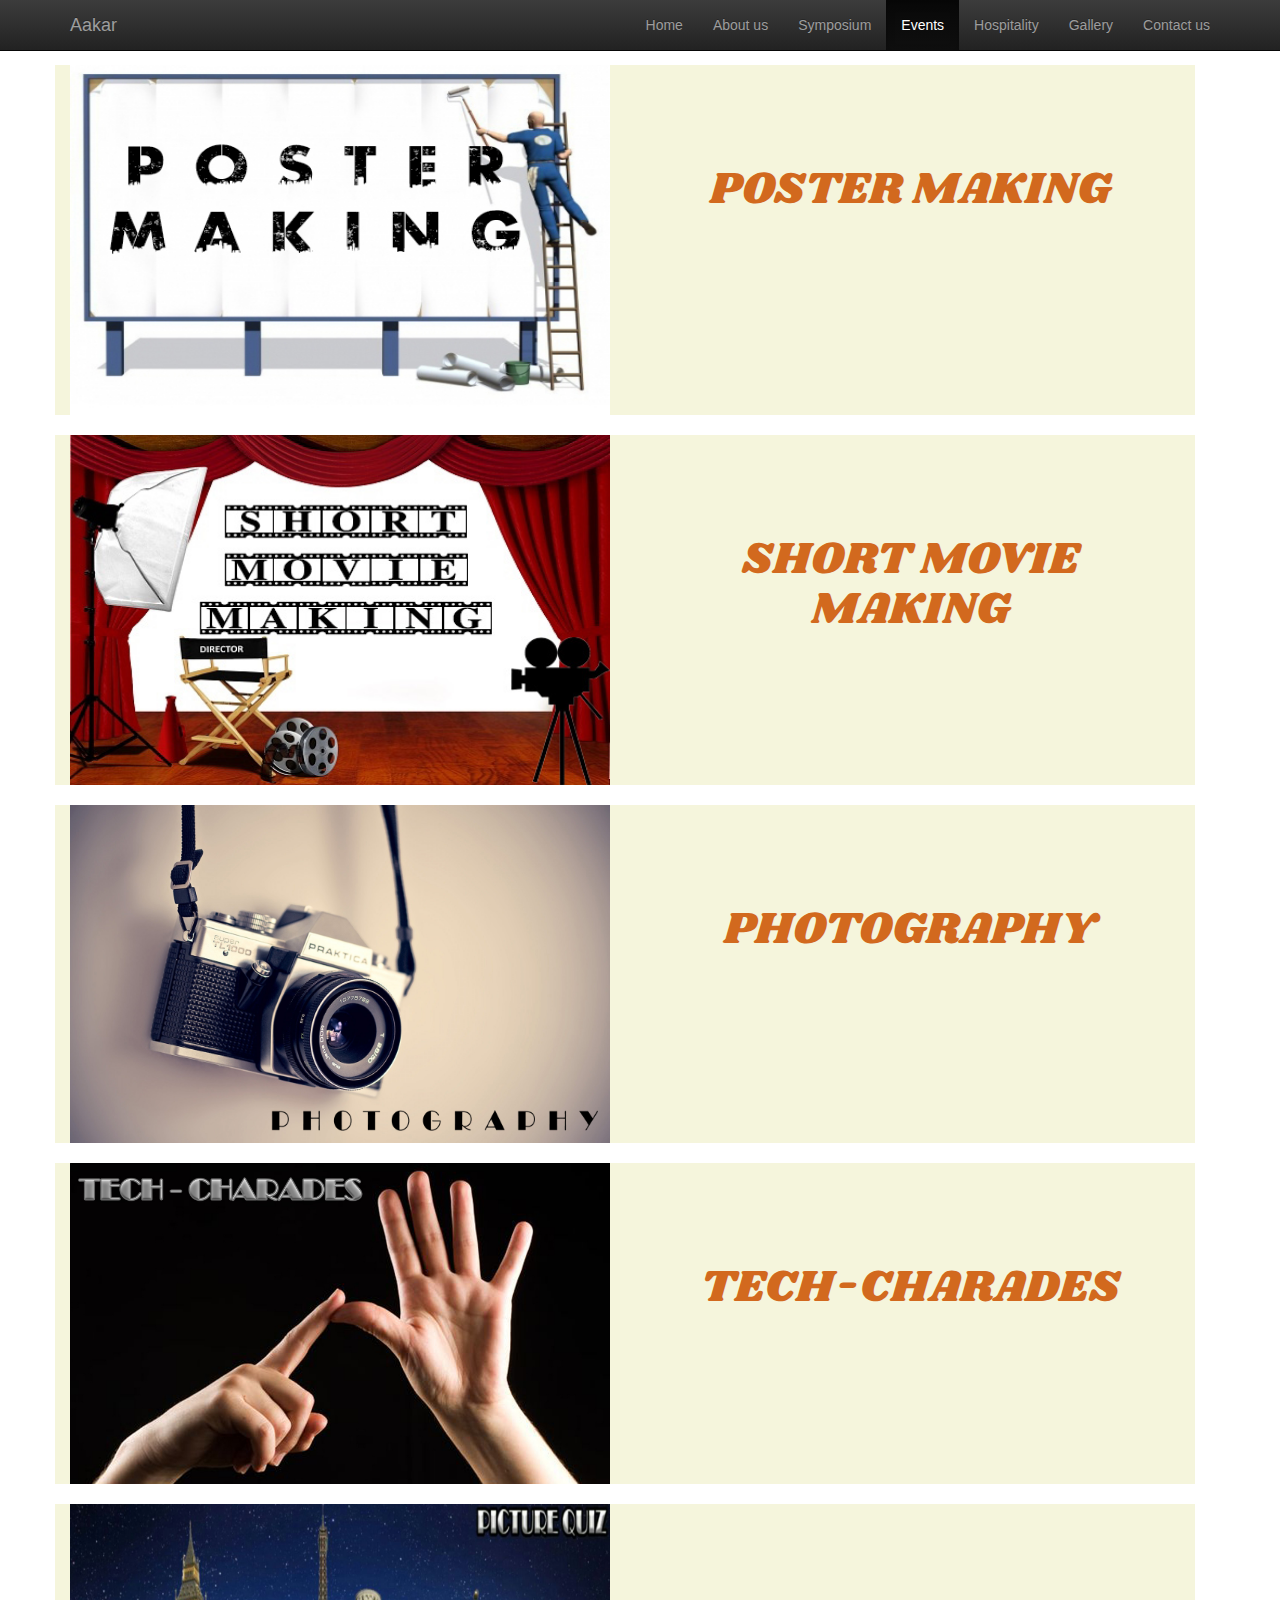
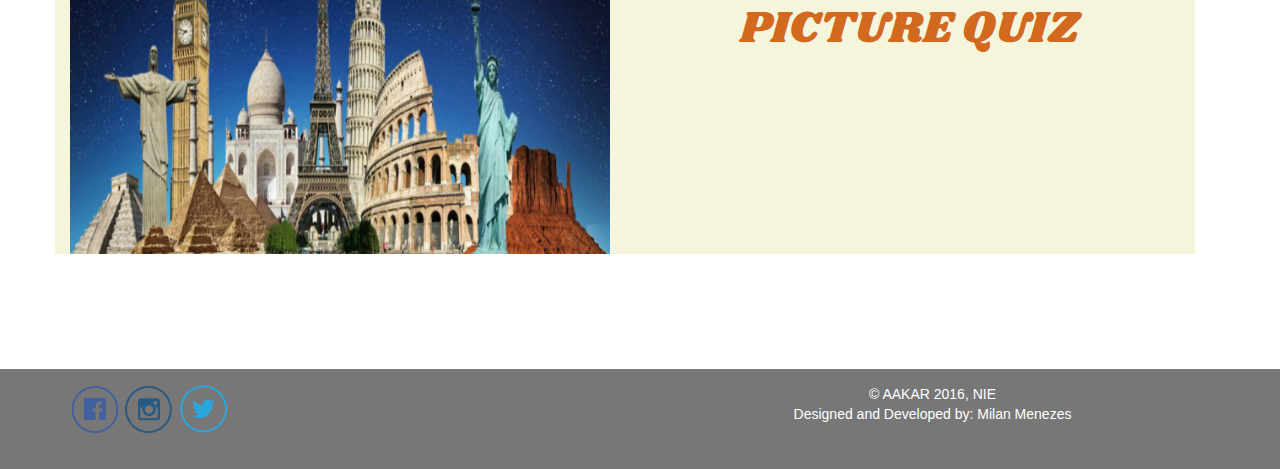
==== events/index.html @ a26828ea "initial commit" ====
<!DOCTYPE html>
<html lang="en">
  <head>
    <meta charset="utf-8">
    <meta http-equiv="X-UA-Compatible" content="IE=edge">
    <meta name="viewport" content="width=device-width, initial-scale=1">
    <!-- The above 3 meta tags *must* come first in the head; any other head content must come *after* these tags -->
    <meta name="keywords" content="Aakar, NIE, Civil Department, Fest, Mysore">
    <meta name="description" content="Aakar, the official website of the annual fest of Civil Department, The National Institute of Engineering, Mysuru">
    <meta name="author" content="Milan Menezes">
    <link rel="icon" href="../favicon.ico">

    <title>Aakar</title>

    <!-- Bootstrap core CSS -->
    <link href="../css/bootstrap.min.css" rel="stylesheet">
    <!-- Bootstrap theme -->
    <link href="../css/bootstrap-theme.min.css" rel="stylesheet">

    <!-- Custom styles for this template -->
    <link href="../css/theme.css" rel="stylesheet">

    <link href='https://fonts.googleapis.com/css?family=Lato:300,400,700' rel='stylesheet' type='text/css'>
    <link href="https://fonts.googleapis.com/css?family=Shrikhand" rel="stylesheet">
    

   

    <!-- HTML5 shim and Respond.js for IE8 support of HTML5 elements and media queries -->
    <!--[if lt IE 9]>
      <script src="https://oss.maxcdn.com/html5shiv/3.7.2/html5shiv.min.js"></script>
      <script src="https://oss.maxcdn.com/respond/1.4.2/respond.min.js"></script>
    <![endif]-->
  </head>

  <body role="document" id="bod">

    <!-- Fixed navbar -->
    <nav class="navbar navbar-inverse navbar-fixed-top">
      <div class="container">
        <div class="navbar-header">
          <button type="button" class="navbar-toggle collapsed" data-toggle="collapse" data-target="#navbar" aria-expanded="false" aria-controls="navbar">
            <span class="sr-only">Toggle navigation</span>
            <span class="icon-bar"></span>
            <span class="icon-bar"></span>
            <span class="icon-bar"></span>
          </button>
          <a class="navbar-brand" href="../">Aakar</a>
        </div>
        <div id="navbar" class="navbar-collapse collapse ">
          <ul class="nav navbar-nav navbar-right">
            <li><a href="../">Home</a></li>
            <li ><a href="../about_us.html">About us</a></li>
            <li><a href="../symposium.html">Symposium</a></li>
            <li class="active"><a href="#">Events</a></li>
            <li ><a href="../hospitality.html">Hospitality</a></li>
            <li><a href="../gallery">Gallery</a></li>
            <li ><a href="../contact_us.html">Contact us</a></li>
         
              </ul>
           
        </div><!--/.nav-collapse -->
      </div>
    </nav>
      <div class="container text-center">
        <div class="row box" onclick="location.href = '#'">
          <div class="col-md-6">
            <img class="img-responsive" src="../images/events/1.jpg" alt="">

          </div>
          <div class="col-md-6">
              <a href="poster_making.html"><h2>Poster Making</h2></a>

          </div>
        </div>

        <div class="row box">
          <div class="col-md-6">
            <img class="img-responsive" src="../images/events/2.jpg" alt="">

          </div>
          <div class="col-md-6">
              <a href="short_movie.html"><h2>Short Movie Making</h2></a>

          </div>
        </div>

        <div class="row box">
          <div class="col-md-6">
            <img class="img-responsive" src="../images/events/3.jpg" alt="">

          </div>
          <div class="col-md-6">
              <a href="photography.html"><h2>Photography</h2></a>

          </div>
        </div>

        <div class="row box">
          <div class="col-md-6">
            <img class="img-responsive" src="../images/events/4.jpg" alt="">

          </div>
          <div class="col-md-6">
              <a href="tech.charades.html"><h2>Tech-charades</h2></a>

          </div>
        </div>

        <div class="row box">
          <div class="col-md-6">
            <img class="img-responsive" src="../images/events/5-1.jpeg" alt="">

          </div>
          <div class="col-md-6">
              <a href="picture_quiz.html"><h2>Picture Quiz</h2></a>

          </div>
        </div>
      </div>
      <br>
      <br>
      <br>
      <br>
      <br>  


        <footer class="footer">
      <div class="container fot">
        <div class="row">
        <br>
          <br>
        
          <div class="col-md-6 soc">
            <a href="https://www.facebook.com/aakarnie/" target="__blank"><img src="../images/fb.png"> </a>
            <a href="#" target="__blank"><img src="../images/insta.png"> </a>
            <a href="#" target="__blank"><img src="../images/twit.png"> </a> 
          </div> 
        <div class="col-md-6">
          <div class="text-center">
          <p>© AAKAR 2016, NIE</p>
        </div>
        
        <div class="text-center">
          <a href="https://www.facebook.com/milan.menezes" target="__blank">Designed and Developed by: Milan Menezes</a>
        </div>
        </div>
      </div></div>
    </footer>

    <!-- Bootstrap core JavaScript
    ================================================== -->
    <!-- Placed at the end of the document so the pages load faster -->
    <script src="https://ajax.googleapis.com/ajax/libs/jquery/1.11.3/jquery.min.js"></script>
    
    <script src="../js/bootstrap.min.js"></script>
    <script src="../assets/js/docs.min.js"></script>
    <script src="../js/validator.js"></script>
        <script src="../js/contact.js"></script>
        <script src="../js/parallax.min.js"></script>
        <script type="text/javascript">
          $(window).load(function() {
              var myVar;
    
       myVar = setTimeout(showPage, 0);
            function showPage(){
              document.getElementById("bod").style.visibility = "visible";
    
            
            
          }

          });
            
        </script>
      
  </body>
</html>
---- css/theme.css ----
body {
  padding-top: 70px;
  padding-bottom: 30px;
}

.theme-dropdown .dropdown-menu {
  position: static;
  display: block;
  margin-bottom: 20px;
}

.theme-showcase > p > .btn {
  margin: 5px 0;
}

.theme-showcase .navbar .container {
  width: auto;
}



.carousel-control {
	display: none;
}

.navbar{
    margin-bottom: 0;
    
}
@media screen and (orientation: portrait) {

  .navbar{
    max-width: 100%;
  }
}
.row{
	position: relative;
	top:-25px;
}

.banner-img {

width: 100%;
max-height: 900px;
overflow: hidden;

}

@media screen and (orientation: portrait) {
.banner-img {

width: 100%;
max-height: 20%;
overflow: hidden;

}

}

img.aakar
{
	position: absolute;
	max-width: 30%;
	top: 45%;
	left: 35%;
	border-radius: 3px;
	box-shadow: 0 3px 6px rgba(0,0,0,0.9);
}

.date {
  text-align: center;
  position: absolute;
  top: 80%;
  font-size: 400%;
  color: red;
  width: 100%;
  font-family: 'Shrikhand', cursive;

}

@media screen and (orientation: portrait) {
  img.aakar {
  		position: absolute;
      max-width: 30%;
      top: 40%;
  }
  .date {
    text-align: center;
    width: 100%;
    font-size: 130%;
    top: 70%;
    
  }
}


.civil
{
	position: absolute;
	top: 10%;
	left: 75%;
  right: 3%;
  font-family: 'Shrikhand', cursive;
	font-size: 300%;

}

@media screen and (orientation: portrait) {
  .civil {
  		position: absolute;
      font-family: 'Shrikhand', cursive;
      top: 13%;
      max-width: 30%;
      left: 65%;
      font-size: 80%;
  }
}


img.nie
{
	position: absolute;
	width: 10%;
	top: 5%;
	left: 5%;
	
}



@media screen and (orientation: portrait) {
  img.nie {
  		position: absolute;
      max-width: 30%;
      top: 13%;
  }
}


.symposium {
width:100%;
height:100%;
float:left;
overflow:hidden;
position:relative;
text-align:center;
cursor:default;
}

.symposium-overlay {
  width:100%;
height:100%;
position:absolute;
overflow:hidden;
top:0;
left:0;
opacity:1;
background-color:rgba(0,0,0,0.5);
}
.symposium img {
display:block;
position:relative;
}

.symposium h2 {
text-transform:uppercase;
color:#fff;
text-align:center;
position:relative;
font-size:30px;
/* background:rgba(0,0,0,0.6); */
padding:10px;
font-family: 'Shrikhand', cursive;
}

.symposium a.info {
text-decoration:none;
display:inline-block;
text-transform:uppercase;
color:#fff;
border:1px solid #fff;
background-color:transparent;
opacity:1;
filter:alpha(opacity=0);
-webkit-transition:all .2s ease-in-out;
transition:all .2s ease-in-out;
margin:20px 0 0;
padding:7px 14px;
}

@media only screen  and (min-width : 1224px) {
/* Styles */

.symposium .symposium-overlay {
width:100%;
height:100%;
position:absolute;
overflow:hidden;
top:0;
left:0;
opacity:0;
background-color:rgba(0,0,0,0.5);
-webkit-transition:all .4s ease-in-out;
transition:all .4s ease-in-out
}

.symposium img {
display:block;
position:relative;
-webkit-transition:all .4s linear;
transition:all .4s linear;
}

.symposium h2 {
text-transform:uppercase;
color:#fff;
text-align:center;
position:relative;
font-size:40px;
background:rgba(0,0,0,0.6);
-webkit-transform:translatey(-100px);
-ms-transform:translatey(-100px);
transform:translatey(-100px);
-webkit-transition:all .2s ease-in-out;
transition:all .2s ease-in-out;
padding:10px;
font-family: 'Shrikhand', cursive;
}

.symposium a.info {
text-decoration:none;
display:inline-block;
text-transform:uppercase;
font-size:20px;
color:#fff;
border:1px solid #fff;
background-color:transparent;
opacity:0;
filter:alpha(opacity=0);
-webkit-transition:all .2s ease-in-out;
transition:all .2s ease-in-out;
margin:50px 0 0;
padding:7px 14px;
}

.symposium a.info:hover {
box-shadow:0 0 5px #fff;
}

.symposium:hover img {
-ms-transform:scale(1.2);
-webkit-transform:scale(1.2);
transform:scale(1.2);
}

.symposium:hover .symposium-overlay {
opacity:1;
filter:alpha(opacity=100);
}

.symposium:hover h2,.symposium:hover a.info {
opacity:1;
filter:alpha(opacity=100);
-ms-transform:translatey(+200px);
-webkit-transform:translatey(+200px);
transform:translatey(+200px);
}

.symposium:hover a.info {
-webkit-transition-delay:.2s;
transition-delay:.2s;
}

}
.thumbnail {
    padding: 0 0 0 0;
    border: none;
    border-radius: 0;
}

.thumbnail img {
    width: 100%;
    height: 100%;
    margin-bottom: 10px;
}

.thumb {
    margin-bottom: 30px;
}

label {
    color: #333;
}
.btn-send {
    font-weight: 300;
    text-transform: uppercase;
    letter-spacing: 0.1em;
    margin-bottom: 20px;
}
.contact {
    font-family: 'Lato', sans-serif;
}
.contact h1{
    margin-bottom: 40px;
}

html {
  position: relative;
  min-height: 100%;
}
body {
  /* Margin bottom by footer height */
  margin-bottom: 60px;
}
.footer {
  position: absolute;
  bottom: 0;
  width: 100%;
  /* Set the fixed height of the footer here */
  height: 200px;
  /* background-color: #f5f5f5; */
 background-color: #777;
}

@media only screen  and (min-width : 1224px){
  .footer {
  position: absolute;
  bottom: 0;
  width: 100%;
  /* Set the fixed height of the footer here */
  height: 100px;
  /* background-color: #f5f5f5; */
 background-color: #777;
}

  }



.fot a{
  color: white;
  margin-top: 40px;
  
}

.fot p{
  margin: 0;
  color: white;
}


.soc img {
  border: none;
  width: 50px;
}

.events, .hospitality {

float:left;
overflow:hidden;
position:relative;
text-align:center;
cursor:pointer;
margin-bottom:10px;
text-transform: uppercase;
 -webkit-transition:all .4s linear;
  transition:all .4s linear;

}



.events-overlay {
  width:100%;
height:100%;
position:absolute;
overflow:hidden;
top:30%;
left:0;
opacity:1;
color: white;
-webkit-transition:all .4s linear;
transition:all .4s linear;


}



.hospitality-overlay {
  width:100%;
height:100%;
position:absolute;
overflow:hidden;
top:30%;
left:0;
opacity:1;
color: white;
-webkit-transition:all .4s linear;
transition:all .4s linear;

}

@media only screen  and (min-width : 1224px){
  .events img, .hospitality img{
  display:block;
position:relative;
-webkit-transition:all .4s linear;
transition:all .4s linear;
}

.events-overlay {
text-align: center;
position:absolute;
overflow:hidden;
top:40%;
max-height: 18%;
opacity:1;
font-size: 80px;
color: white;
font-weight: 300;
    text-transform: uppercase;

}

.hospitality-overlay {
text-align: center;
position:absolute;
overflow:hidden;
top:40%;
opacity:1;
font-size: 80px;
color: white;
font-weight: 300;
    text-transform: uppercase;

}


.events:hover .events-overlay, .hospitality:hover .hospitality-overlay h2{


background-color:transparent;
}

.events:hover  img{
 
  -webkit-transition:all .4s linear;
  transition:all .4s linear;
  -ms-transform:scale(1.2);
  -webkit-transform:scale(1.2);
  transform:scale(1.2);
 
}
.hospitality:hover  img{
 
  -webkit-transition:all .4s linear;
  transition:all .4s linear;
  -ms-transform:scale(1.2);
  -webkit-transform:scale(1.2);
  transform:scale(1.2);
 
}

}

@media screen and (orientation: portrait) {
  .soc {
      
      max-width: 100%;
      margin-left: 25%;
      margin-bottom: 10%;
  }
}
.contact-map {
  width: 100%;
  max-width: 100%;
  height: 500px;
  margin-bottom: 30px;
}
.map {
  width: 100%;
  max-width: 100%;
  height: 550px;
}

@media screen and (orientation: portrait) {
    .contact-map {
  width: 100%;
  max-width: 100%;
  height: 200px;
  margin-bottom: 10px;
}
.map {
  width: 100%;
  max-width: 100%;
  height: 300px;
}
  }

.slide img {
  -webkit-filter: grayscale(25%) opacity(70%); /* Chrome, Safari, Opera */
    filter: grayscale(25%) opacity(70%);
}

.sponsors {
  font-family: 'Shrikhand', cursive;
  color: white;
  
}
@media screen and (orientation: portrait) {

  .sponsors {
  
  color: black;
  
}
  }
.box a{
  
  display:inline-block;
  color:  #D2691E;
}
.box {
  
     background-color: #F5F5DC;
     padding: 0 0 0 0;
      margin-top: 20px;
      max-width: 100%;
      height: auto;
      overflow: hidden;
     
      width: 100%;

}

.box h2 {
   padding: 80px 0; 
   text-align: center;
   font-size: 45px;
   text-transform:uppercase;
font-family: 'Shrikhand', cursive;
}
@media screen and (orientation: portrait) {
.box h2 {
   margin-top: 10%;
   font-size: 40px;
 }
 .box h2 {
  padding: 0 0;
  text-align: center;
 }
}

.box img {
  max-height: 350px;
  width: 100%;
  overflow: hidden;

}
.box:hover {
  
}
.event_img img{
  width: 100%;  
  height: auto;
}

.rules li{
  padding: 10px;
}

.head-under {
  font-weight: bold;
  text-decoration: underline;
}

.under {
   text-decoration: underline;
   padding:10px; 
}


body {
  visibility: hidden;
  
}
#loader {
  
  visibility: visible; 
  position: absolute; 
  top: 0;
  left: 0;
  margin-top: 18%;
  margin-left: 45%;
} 

#loader img {
    width: 10%;
    height: 10%;
  }  

@media screen and (orientation: portrait) {
  #loader {
    margin-top: 70%;
  margin-left: 33%;
  }
  #loader img {
    width: 170%;
    height: 170%;
  }

  }
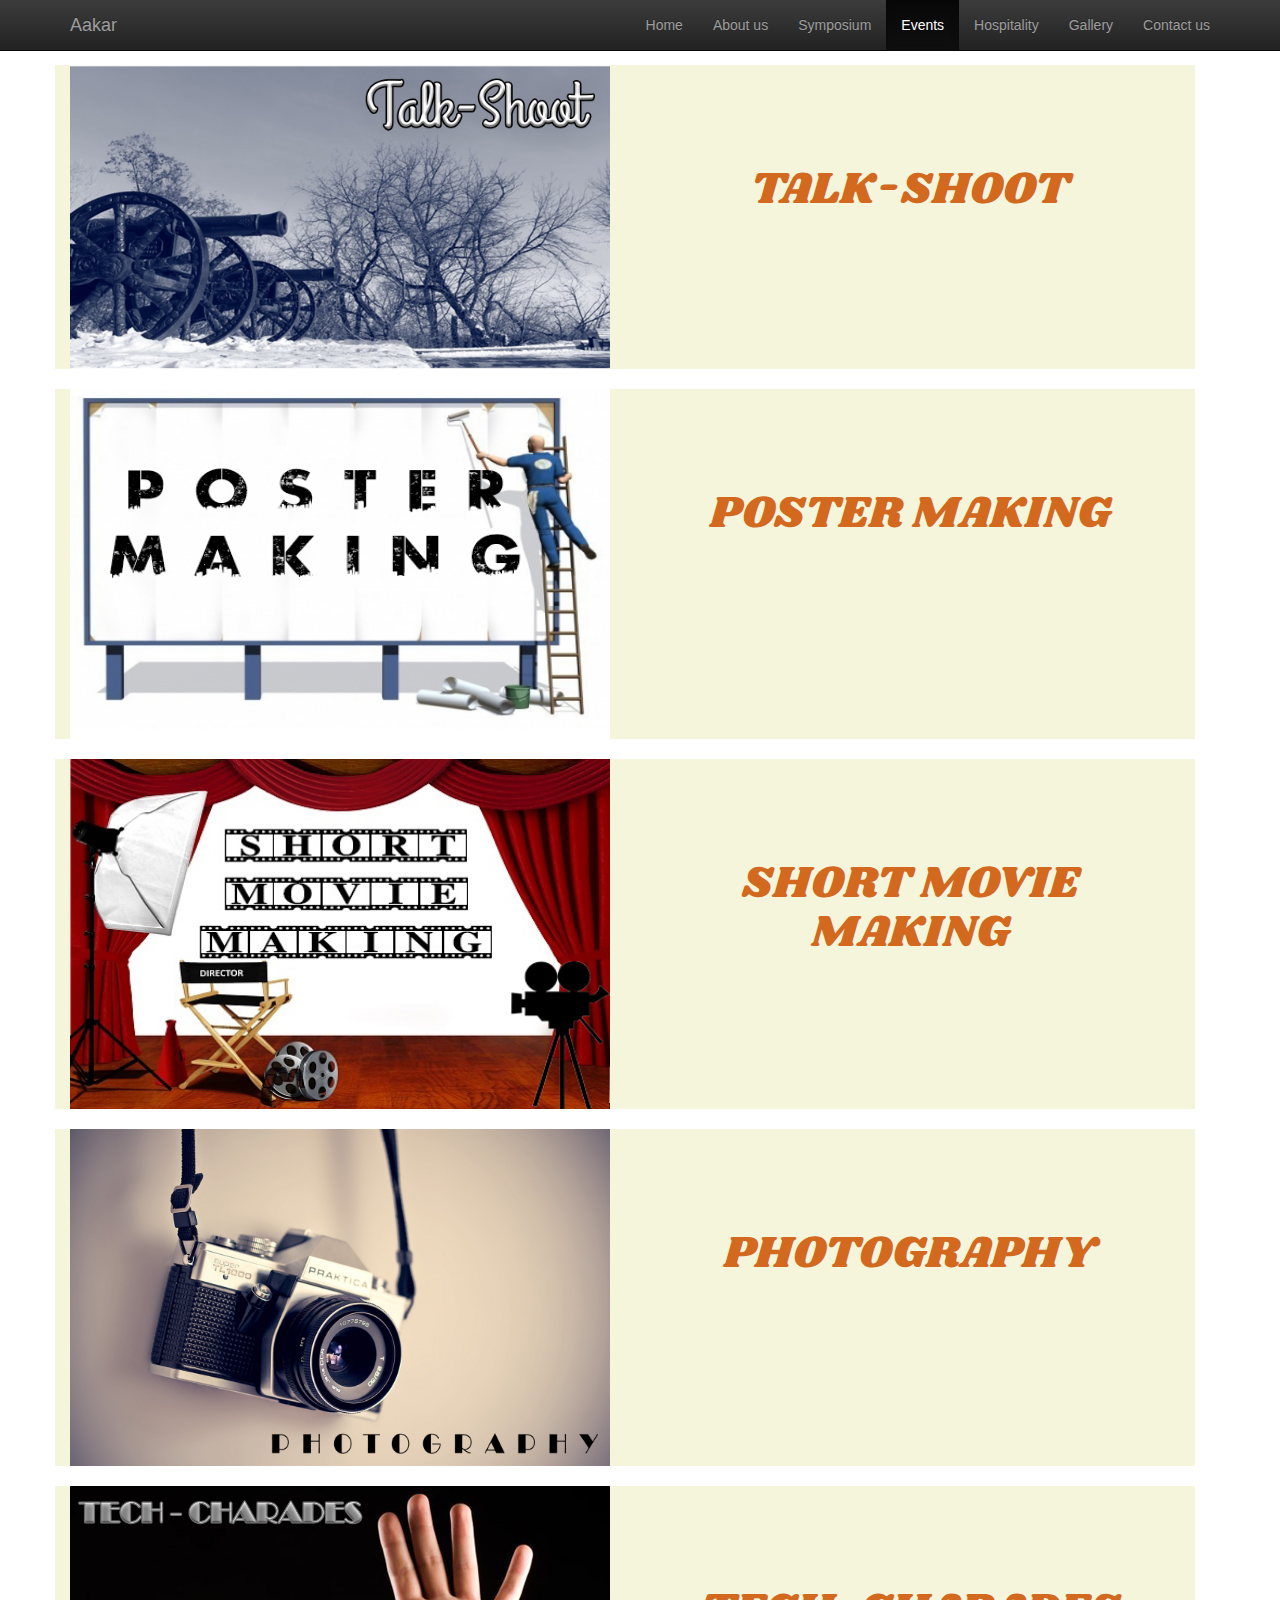
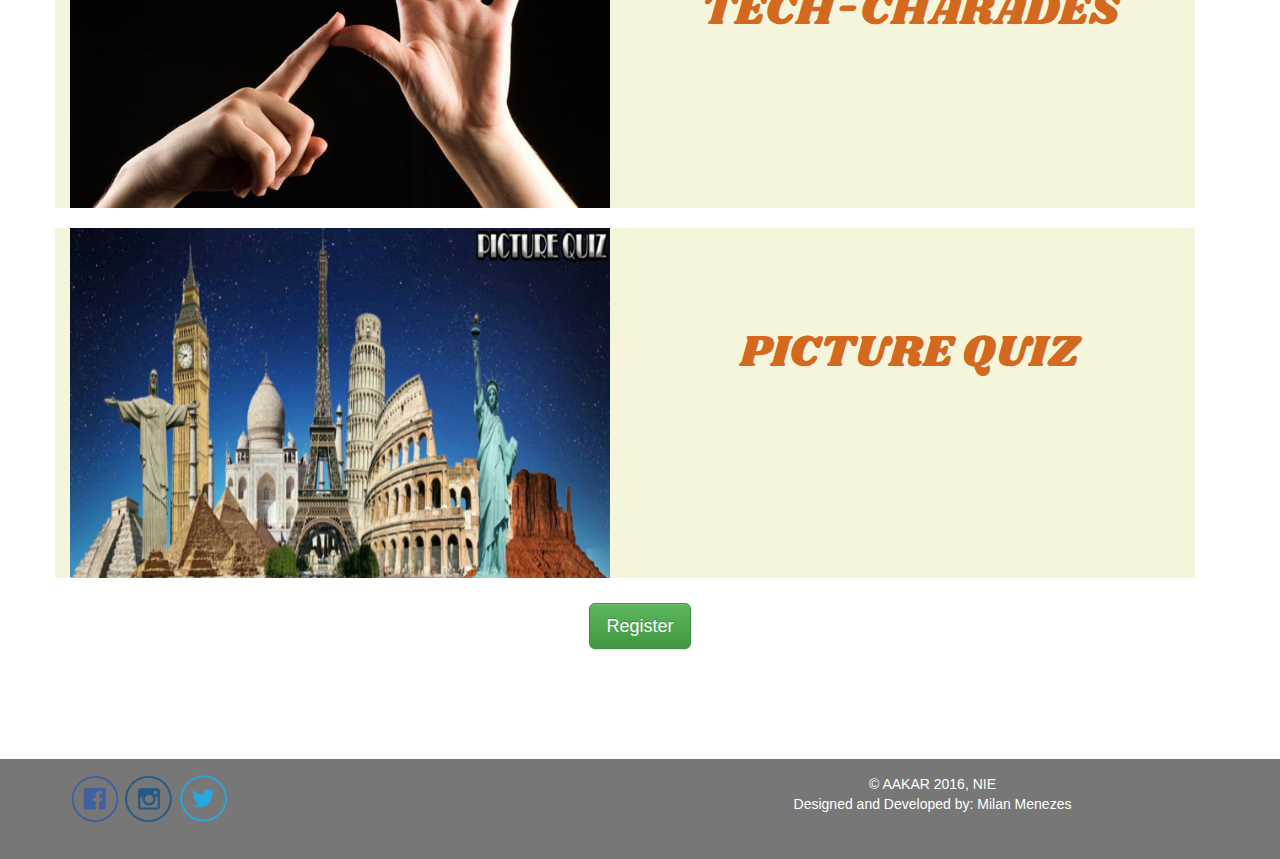
==== commit af92acb5: "new event and google analytics" ====
--- a/events/index.html
+++ b/events/index.html
@@ -8,7 +8,7 @@
     <meta name="keywords" content="Aakar, NIE, Civil Department, Fest, Mysore">
     <meta name="description" content="Aakar, the official website of the annual fest of Civil Department, The National Institute of Engineering, Mysuru">
     <meta name="author" content="Milan Menezes">
-    <link rel="icon" href="../favicon.ico">
+    <link rel="icon" href="../favicon.png">
 
     <title>Aakar</title>
 
@@ -63,7 +63,19 @@
       </div>
     </nav>
       <div class="container text-center">
-        <div class="row box" onclick="location.href = '#'">
+
+        <div class="row box" onclick="location.href = 'talk_shoot.html'">
+          <div class="col-md-6">
+            <img class="img-responsive" src="../images/events/6.jpg" alt="">
+
+          </div>
+          <div class="col-md-6">
+              <a href="talk_shoot.html"><h2>Talk-Shoot</h2></a>
+
+          </div>
+        </div>
+
+        <div class="row box" onclick="location.href = 'poster_making.html'">
           <div class="col-md-6">
             <img class="img-responsive" src="../images/events/1.jpg" alt="">
 
@@ -74,7 +86,7 @@
           </div>
         </div>
 
-        <div class="row box">
+        <div class="row box" onclick="location.href = 'short_movie.html'" >
           <div class="col-md-6">
             <img class="img-responsive" src="../images/events/2.jpg" alt="">
 
@@ -85,7 +97,7 @@
           </div>
         </div>
 
-        <div class="row box">
+        <div class="row box" onclick="location.href = 'photography.html'">
           <div class="col-md-6">
             <img class="img-responsive" src="../images/events/3.jpg" alt="">
 
@@ -96,18 +108,18 @@
           </div>
         </div>
 
-        <div class="row box">
+        <div class="row box" onclick="location.href = 'tech_charades.html'">
           <div class="col-md-6">
             <img class="img-responsive" src="../images/events/4.jpg" alt="">
 
           </div>
           <div class="col-md-6">
-              <a href="tech.charades.html"><h2>Tech-charades</h2></a>
-
-          </div>
-        </div>
-
-        <div class="row box">
+              <a href="tech_charades.html"><h2>Tech-charades</h2></a>
+
+          </div>
+        </div>
+
+        <div class="row box" onclick="location.href = 'picture_quiz.html'">
           <div class="col-md-6">
             <img class="img-responsive" src="../images/events/5-1.jpeg" alt="">
 
@@ -116,8 +128,16 @@
               <a href="picture_quiz.html"><h2>Picture Quiz</h2></a>
 
           </div>
-        </div>
+
       </div>
+      <div>
+          <a href="https://docs.google.com/forms/d/e/1FAIpQLSfoxkLqqgxUcrBEb0iGxxzA2kEF7JGoe_yfSrESLk-8ahc7uw/viewform" class="btn btn-success  btn-lg" role="button" target="_none">Register</a>
+        </div>
+      
+
+    </div>
+
+       <br>
       <br>
       <br>
       <br>
@@ -133,8 +153,8 @@
         
           <div class="col-md-6 soc">
             <a href="https://www.facebook.com/aakarnie/" target="__blank"><img src="../images/fb.png"> </a>
-            <a href="#" target="__blank"><img src="../images/insta.png"> </a>
-            <a href="#" target="__blank"><img src="../images/twit.png"> </a> 
+            <a href="https://www.instagram.com/aakar_2016/" target="__blank"><img src="../images/insta.png"> </a>
+            <a href="https://twitter.com/aakar_2016" target="__blank"><img src="../images/twit.png"> </a> 
           </div> 
         <div class="col-md-6">
           <div class="text-center">
@@ -173,6 +193,16 @@
           });
             
         </script>
+        <script>
+  (function(i,s,o,g,r,a,m){i['GoogleAnalyticsObject']=r;i[r]=i[r]||function(){
+  (i[r].q=i[r].q||[]).push(arguments)},i[r].l=1*new Date();a=s.createElement(o),
+  m=s.getElementsByTagName(o)[0];a.async=1;a.src=g;m.parentNode.insertBefore(a,m)
+  })(window,document,'script','https://www.google-analytics.com/analytics.js','ga');
+
+  ga('create', 'UA-74061331-3', 'auto');
+  ga('send', 'pageview');
+
+</script>
       
   </body>
 </html>
--- a/css/theme.css
+++ b/css/theme.css
@@ -72,7 +72,7 @@
   position: absolute;
   top: 80%;
   font-size: 400%;
-  color: red;
+  color: #660000;
   width: 100%;
   font-family: 'Shrikhand', cursive;
 
@@ -98,10 +98,10 @@
 {
 	position: absolute;
 	top: 10%;
-	left: 75%;
+	left: 80%;
   right: 3%;
   font-family: 'Shrikhand', cursive;
-	font-size: 300%;
+	font-size: 250%;
 
 }
 
@@ -111,11 +111,32 @@
       font-family: 'Shrikhand', cursive;
       top: 13%;
       max-width: 30%;
-      left: 65%;
-      font-size: 80%;
-  }
-}
-
+      left: 74%;
+      font-size: 60%;
+      right: 1%;
+      text-align: center;
+  }
+}
+
+.nie-text {
+  position: absolute;
+  top: 8%;
+  left: 25%;
+  font-family: 'Shrikhand', cursive;
+  font-size: 350%;
+  max-width: 50%;
+}
+
+@media screen and (orientation: portrait) {
+
+  .nie-text {
+    position: absolute;
+      font-family: 'Shrikhand', cursive;
+      top: 8%;
+      left: 23%;
+      font-size: 90%;
+  }
+}
 
 img.nie
 {
@@ -462,9 +483,16 @@
  
 }
 
-}
-
-@media screen and (orientation: portrait) {
+
+}
+
+@media screen and (orientation: portrait) {
+
+  .hospitality img {
+  -webkit-filter:opacity(90%); /* Chrome, Safari, Opera */
+    filter: opacity(90%);
+}
+
   .soc {
       
       max-width: 100%;
@@ -559,7 +587,7 @@
 
 }
 .box:hover {
-  
+  cursor: pointer;
 }
 .event_img img{
   width: 100%;  
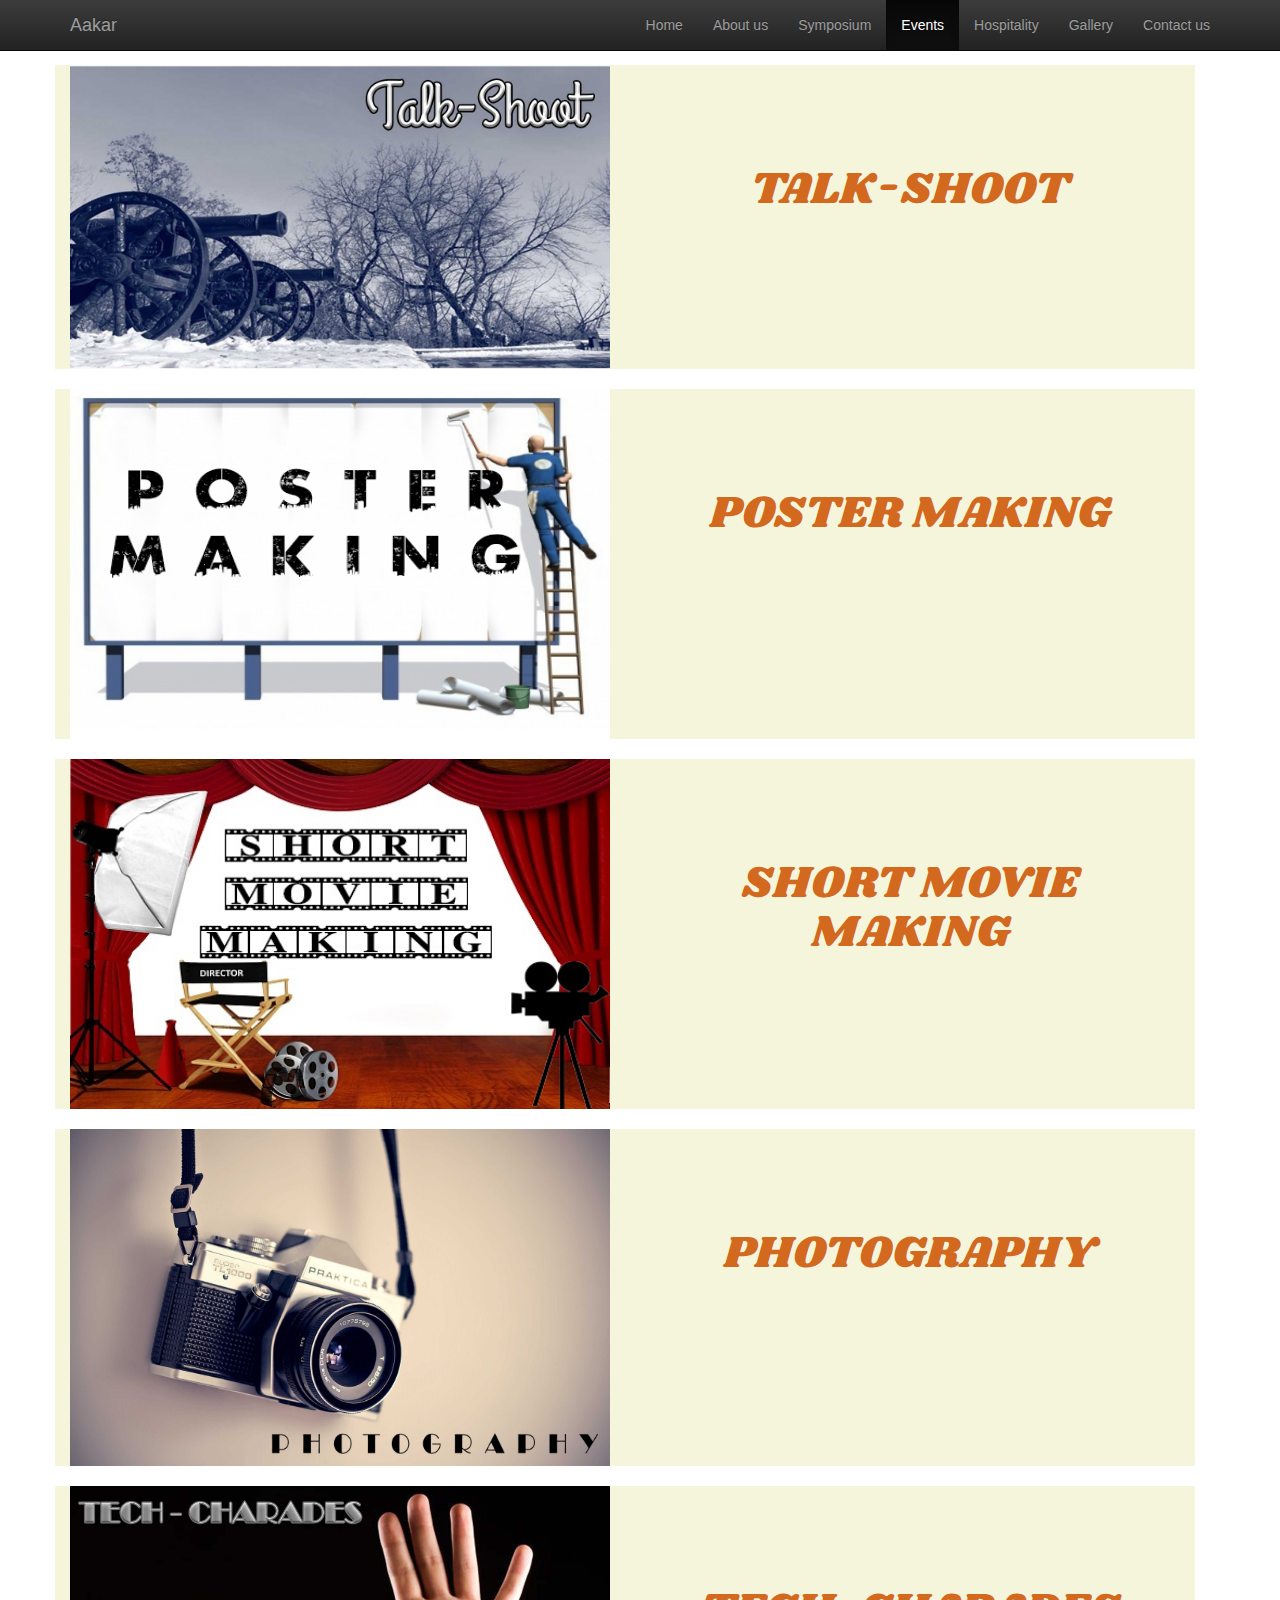
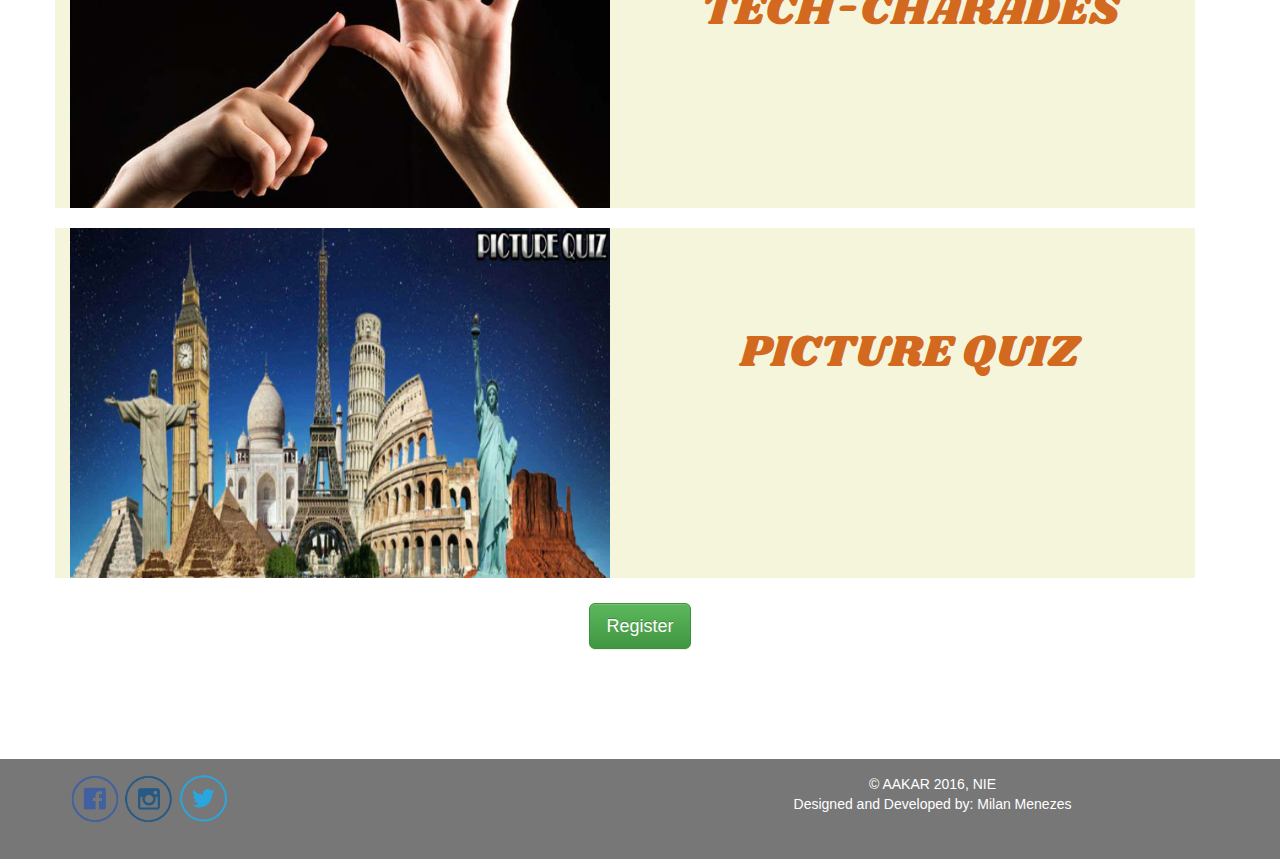
==== commit cbf237d6: "reduced imaage size" ====
--- a/events/index.html
+++ b/events/index.html
@@ -121,7 +121,7 @@
 
         <div class="row box" onclick="location.href = 'picture_quiz.html'">
           <div class="col-md-6">
-            <img class="img-responsive" src="../images/events/5-1.jpeg" alt="">
+            <img class="img-responsive" src="../images/events/5.jpg" alt="">
 
           </div>
           <div class="col-md-6">
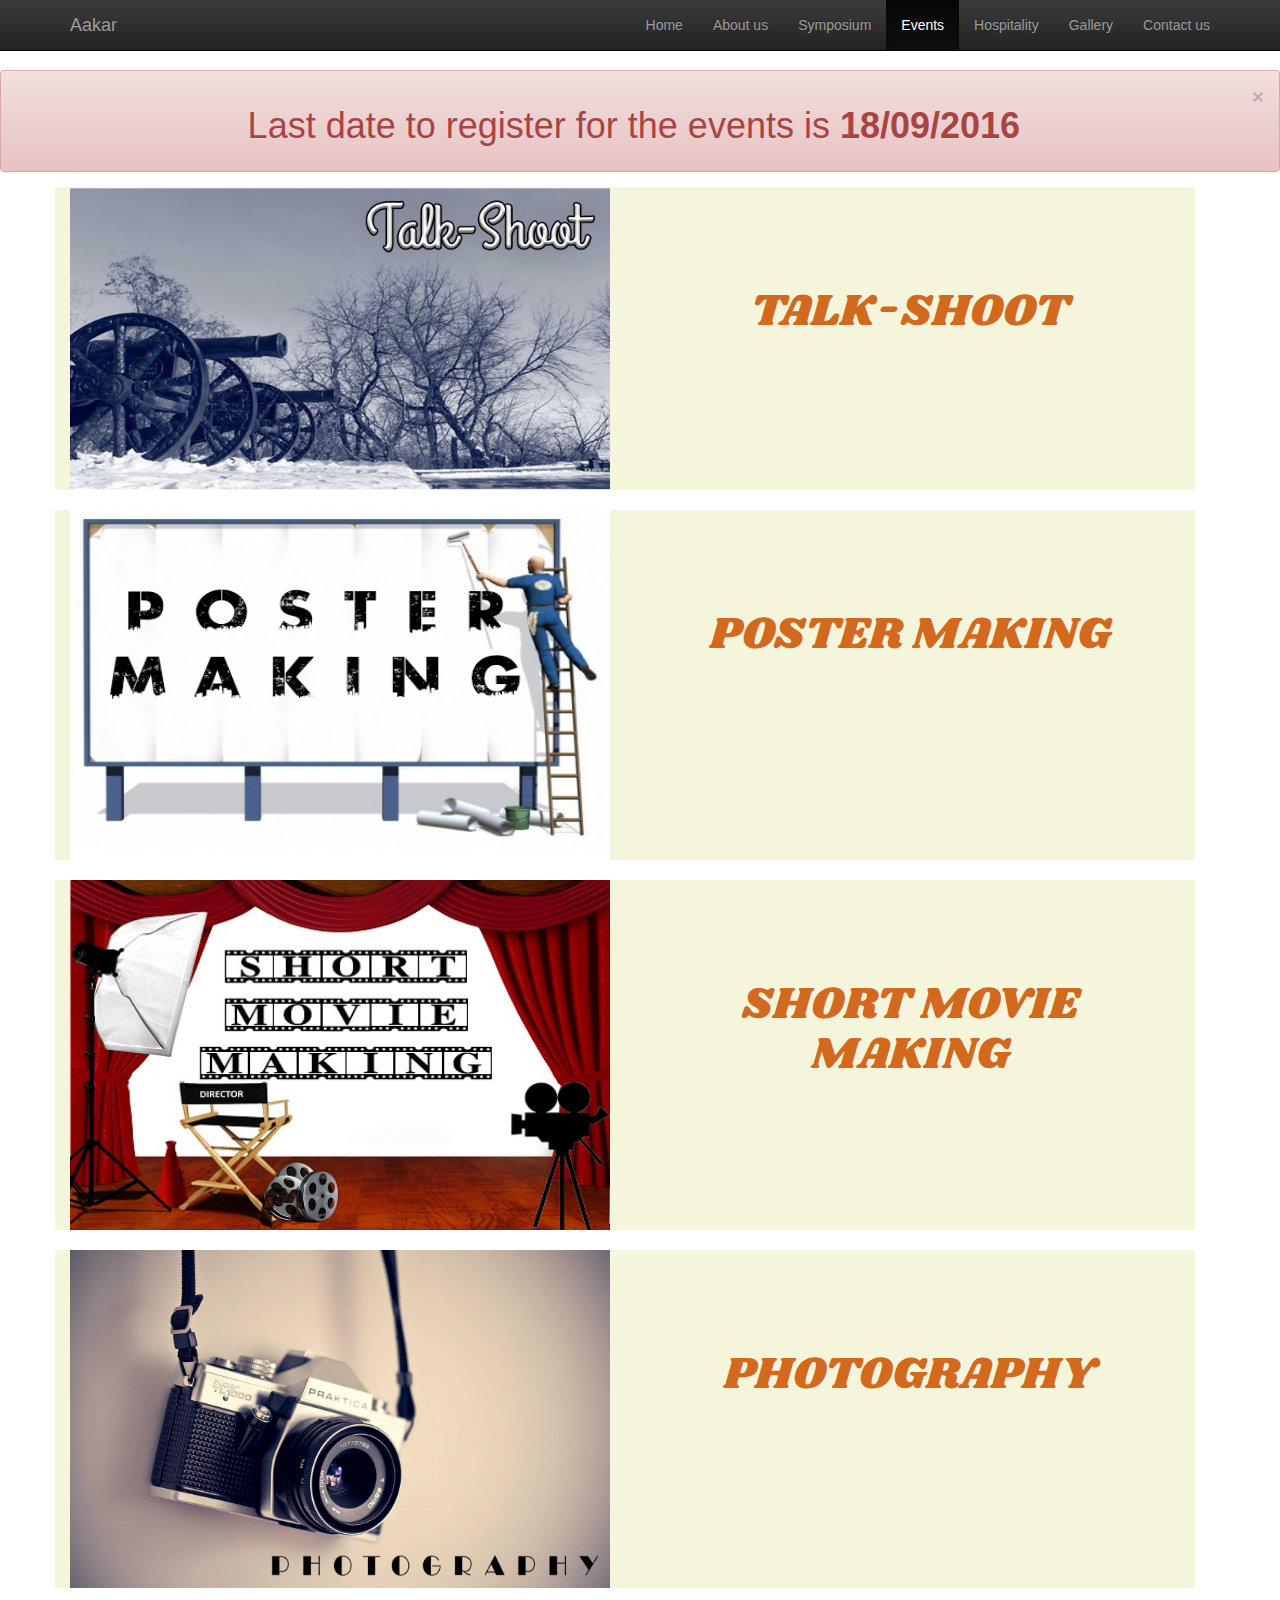
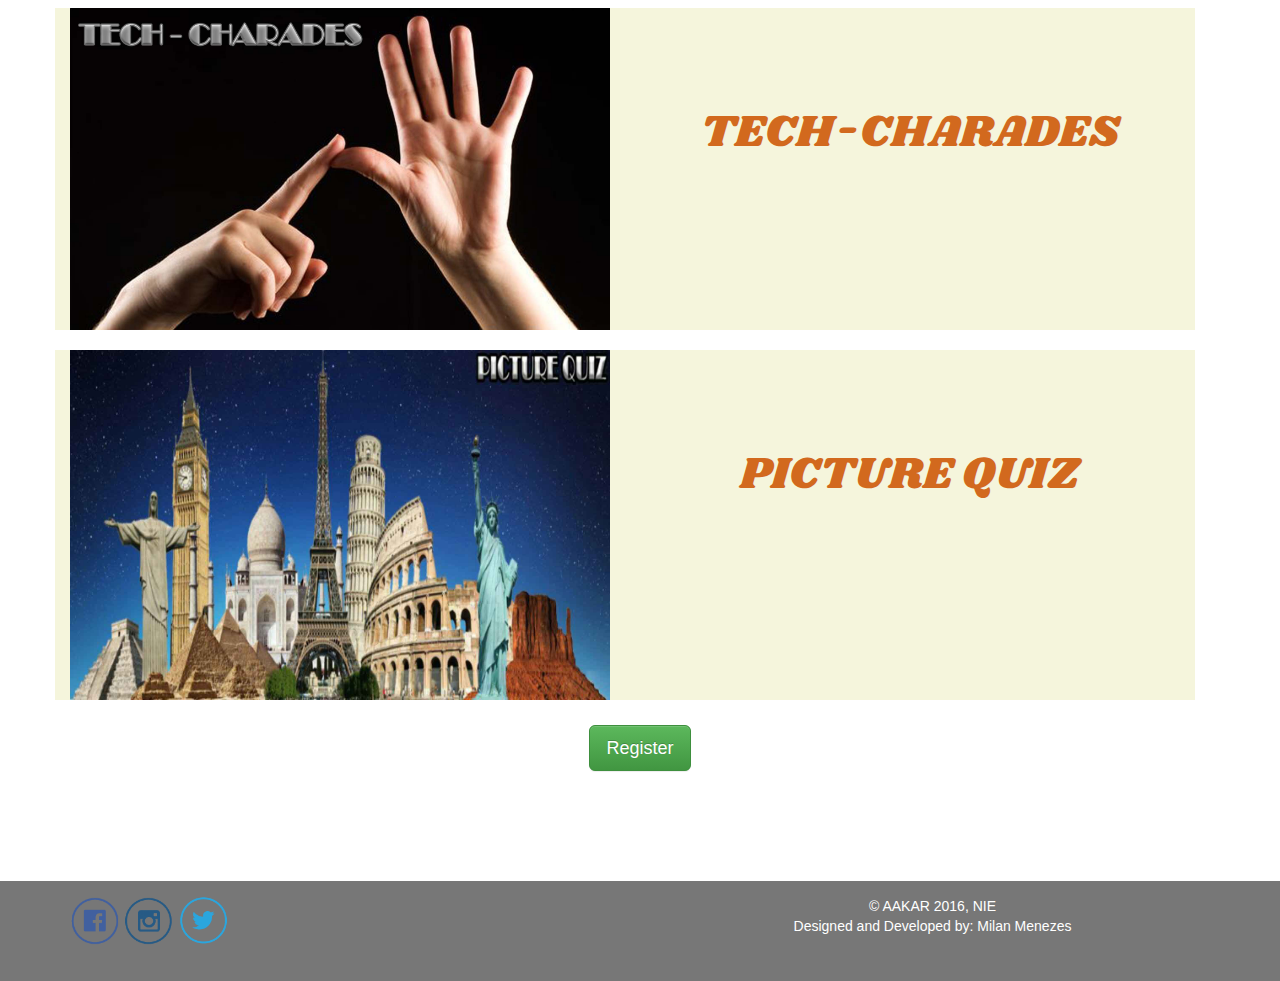
==== commit 762fa6ec: "event last date" ====
--- a/events/index.html
+++ b/events/index.html
@@ -13,7 +13,7 @@
     <title>Aakar</title>
 
     <!-- Bootstrap core CSS -->
-    <link href="../css/bootstrap.min.css" rel="stylesheet">
+    <link rel="stylesheet" href="http://maxcdn.bootstrapcdn.com/bootstrap/3.3.7/css/bootstrap.min.css">
     <!-- Bootstrap theme -->
     <link href="../css/bootstrap-theme.min.css" rel="stylesheet">
 
@@ -54,7 +54,7 @@
             <li><a href="../symposium.html">Symposium</a></li>
             <li class="active"><a href="#">Events</a></li>
             <li ><a href="../hospitality.html">Hospitality</a></li>
-            <li><a href="../gallery">Gallery</a></li>
+            <li><a href="../gallery.html">Gallery</a></li>
             <li ><a href="../contact_us.html">Contact us</a></li>
          
               </ul>
@@ -62,6 +62,10 @@
         </div><!--/.nav-collapse -->
       </div>
     </nav>
+    <div class="alert alert-danger fade in text-center">
+    <a href="#" class="close" data-dismiss="alert" aria-label="close">&times;</a>
+    <h1>Last date to register for the events is <strong>18/09/2016 </strong></h1>
+  </div>
       <div class="container text-center">
 
         <div class="row box" onclick="location.href = 'talk_shoot.html'">
@@ -173,7 +177,7 @@
     <!-- Placed at the end of the document so the pages load faster -->
     <script src="https://ajax.googleapis.com/ajax/libs/jquery/1.11.3/jquery.min.js"></script>
     
-    <script src="../js/bootstrap.min.js"></script>
+    <script src="http://maxcdn.bootstrapcdn.com/bootstrap/3.3.7/js/bootstrap.min.js"></script>
     <script src="../assets/js/docs.min.js"></script>
     <script src="../js/validator.js"></script>
         <script src="../js/contact.js"></script>
--- a/css/theme.css
+++ b/css/theme.css
@@ -386,6 +386,9 @@
 text-transform: uppercase;
  -webkit-transition:all .4s linear;
   transition:all .4s linear;
+  font-family: 'Shrikhand', cursive;
+  color:      #3CB371;
+  
 
 }
 
@@ -399,9 +402,9 @@
 top:30%;
 left:0;
 opacity:1;
-color: white;
 -webkit-transition:all .4s linear;
 transition:all .4s linear;
+
 
 
 }
@@ -416,7 +419,6 @@
 top:30%;
 left:0;
 opacity:1;
-color: white;
 -webkit-transition:all .4s linear;
 transition:all .4s linear;
 
@@ -438,7 +440,6 @@
 max-height: 18%;
 opacity:1;
 font-size: 80px;
-color: white;
 font-weight: 300;
     text-transform: uppercase;
 
@@ -451,7 +452,6 @@
 top:40%;
 opacity:1;
 font-size: 80px;
-color: white;
 font-weight: 300;
     text-transform: uppercase;
 
@@ -638,4 +638,40 @@
     height: 170%;
   }
 
-  }+  }
+
+  .gal img{
+    height: 330px;
+  }
+
+  @media screen and (orientation: portrait) {
+ .gal img {
+  height: auto;
+ }
+
+  }
+
+  .gallery {
+  font-family: 'Shrikhand', cursive;
+  
+}
+
+.post img {
+  max-width: 100%;
+}
+.post {
+  margin-top: 20px;
+}
+@media screen and (orientation: portrait) {
+.post {
+  margin-top: 5px;
+}
+.post img{
+  margin-top: 10px;
+}
+
+}
+
+.mar {
+  cursor: pointer;
+}